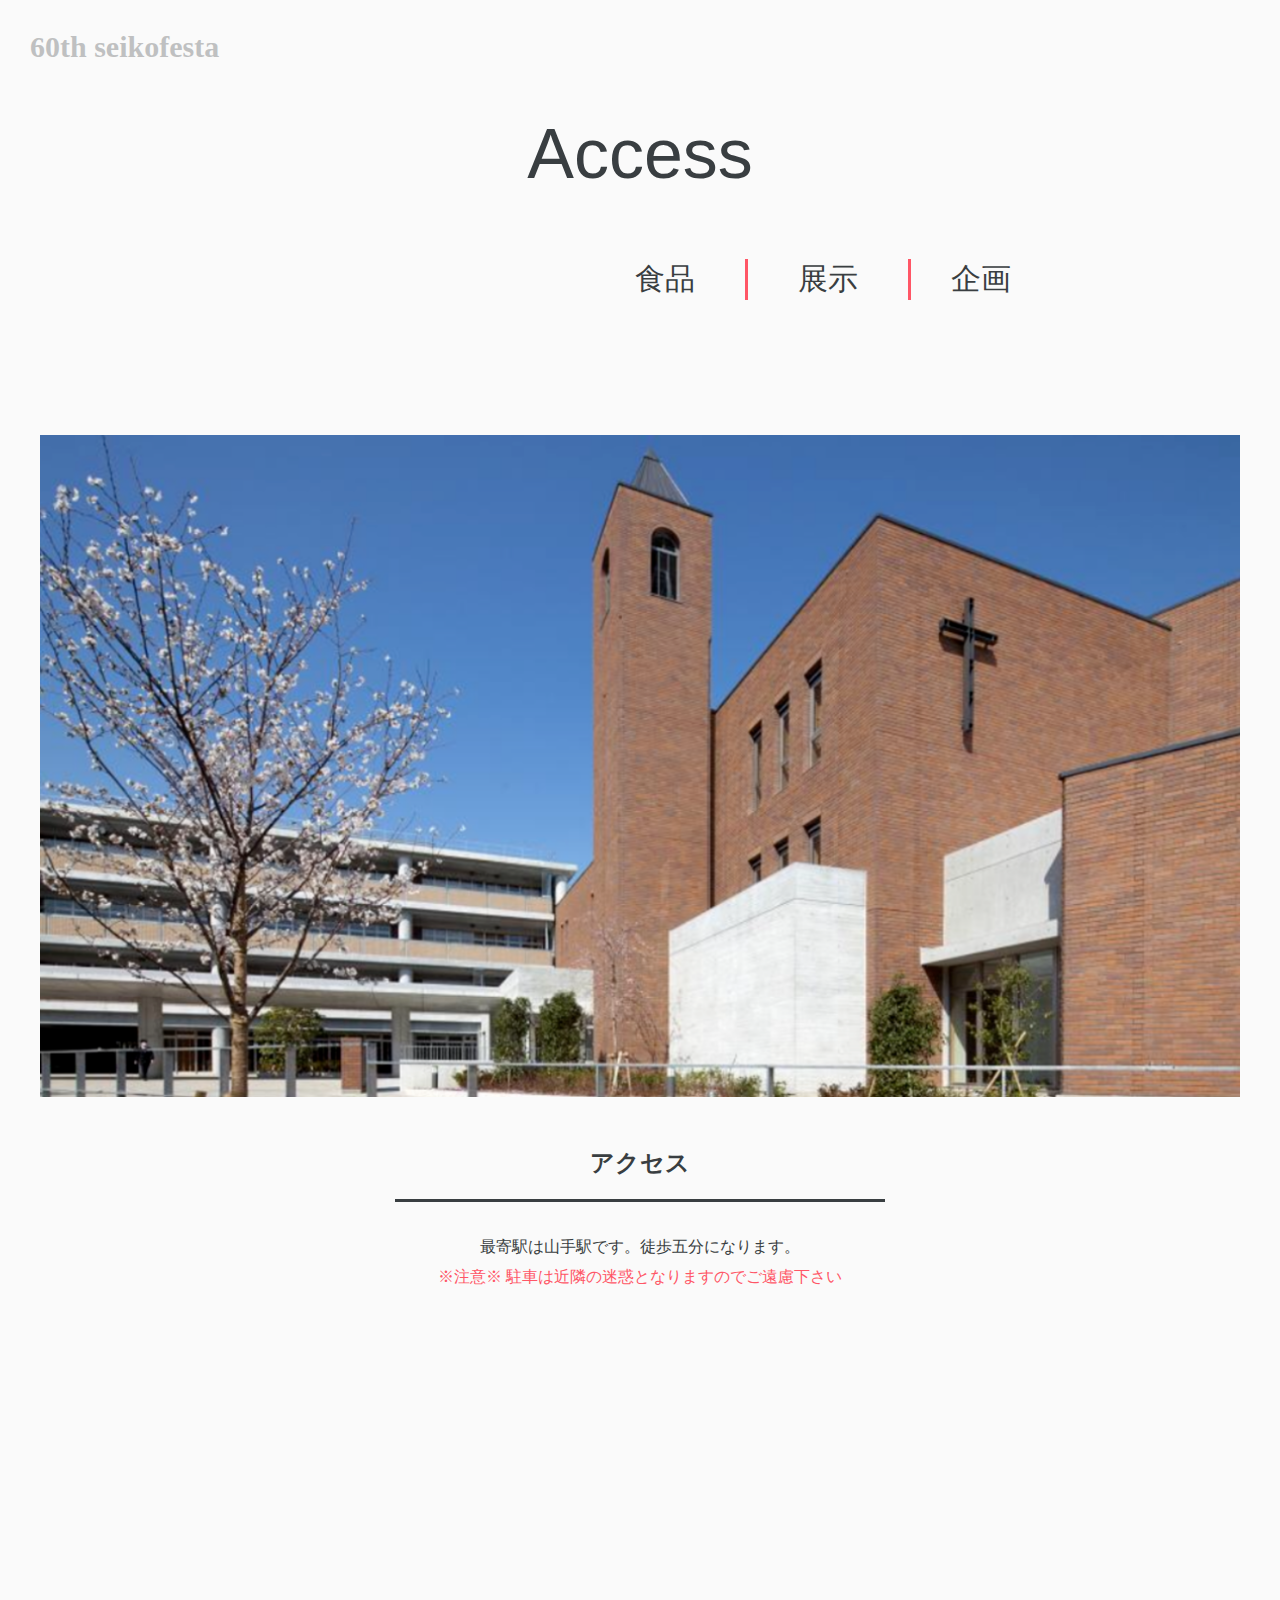
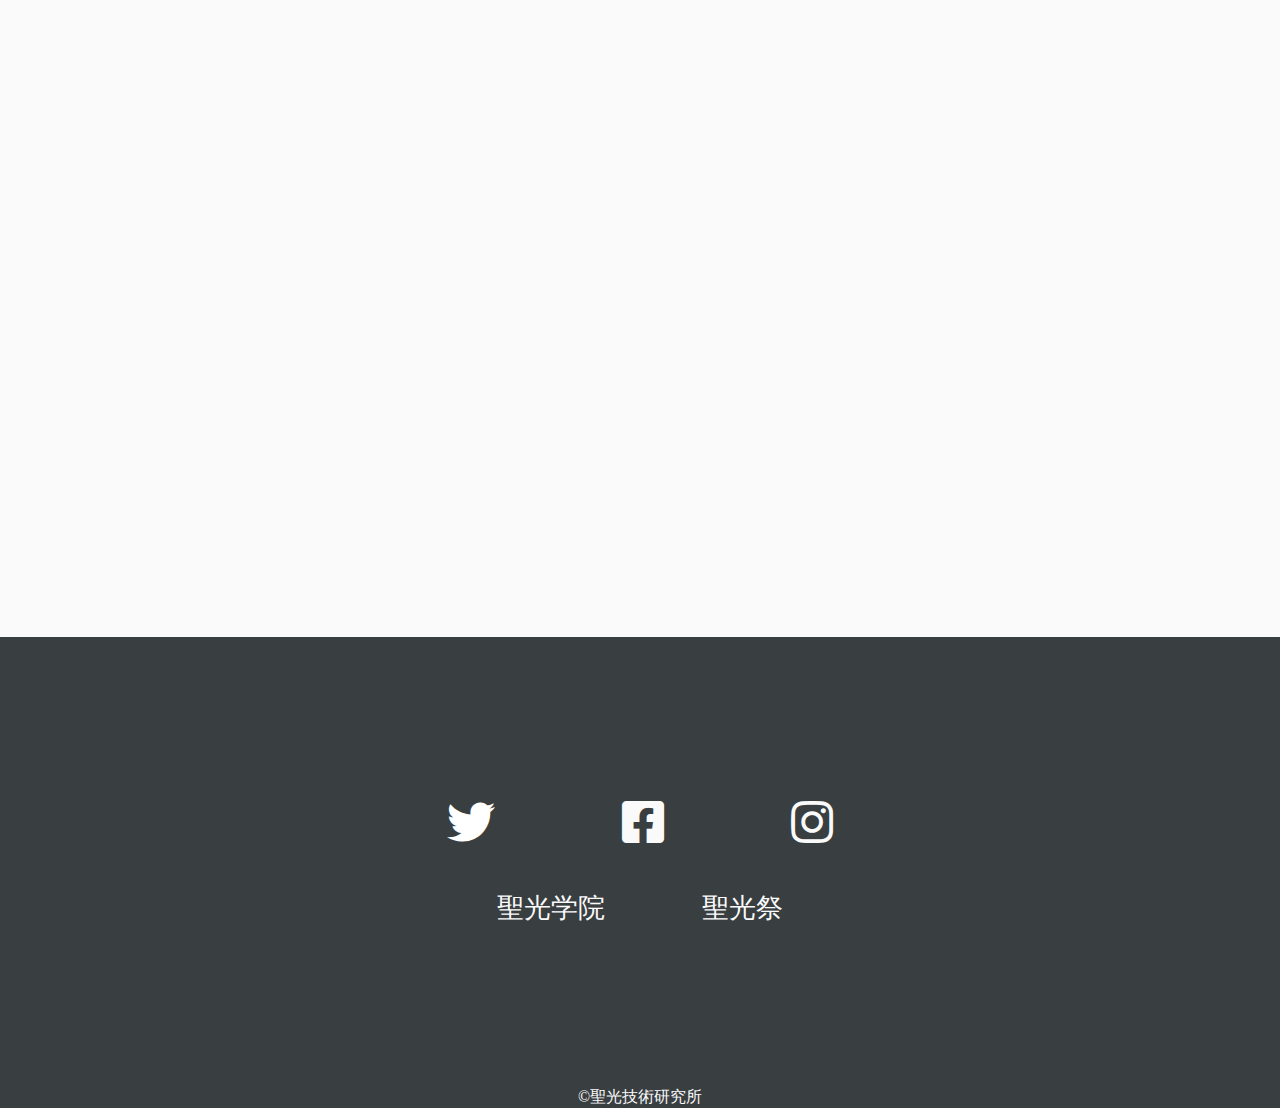
==== access.html @ 3de2e7e6 "initial commit" ====
<!DOCTYPE html>
<html lang="en">
<head>
    <meta charset="UTF-8">
    <title>seikofesta</title>
    
    <link rel="stylesheet" href="/css/access.css">
     <link href="https://use.fontawesome.com/releases/v5.6.1/css/all.css" rel="stylesheet">
     <link href="https://fonts.googleapis.com/css?family=Anton|Josefin+Sans&display=swap" rel="stylesheet">

</head>


<body>
<header>
  <a  href="index.html"> <h3>60th seikofesta</h3></a> 
  
   
    <div class="info">
       <h2 class="main_title">Access</h2>
        <nav>
            <ul>
                <li><a class="list"  href="food.html">食品</a></li>
                <li><a class="list" href="ex.html">展示</a></li>
                <li><a class="last" href="event.html">企画</a></li>
                

            </ul>
        </nav>
        <div class="image">
            <img class="school" src="img/school.png" alt="" width="1200px">
        </div>
    </div>

</header>
<div class="container">

<h2>アクセス</h2>
<div class="caption">
<p>最寄駅は山手駅です。徒歩五分になります。</p>
<p class="care">※注意※ 駐車は近隣の迷惑となりますのでご遠慮下さい</p>
 </div>
 <div class="access">
  <iframe class="map" src="https://www.google.com/maps/embed?pb=!1m14!1m8!1m3!1d6502.557358886709!2d139.643137!3d35.423126!3m2!1i1024!2i768!4f13.1!3m3!1m2!1s0x60185cd1aed46adf%3A0x98d358345f8b751a!2z5a2m5qCh5rOV5Lq66IGW44Oe44Oq44Ki5a2m5ZySIOiBluWFieWtpumZouS4reWtpuagoemrmOetieWtpuagoQ!5e0!3m2!1sja!2sjp!4v1566987151518!5m2!1sja!2sjp" width="800" height="600" frameborder="0" style="border:0;" allowfullscreen=""></iframe>
  </div>
  </div>
   <div class="lastcontent">
          
           <div class="icon">
            <a href="https://twitter.com/seikofes_60" target="_blank">
                <!--           <div class="twitter" >-->
                <i class="fab fa-twitter twitter fa-3x "></i>
                <!--           </div>-->
            </a>
            <a href="https://www.facebook.com/seikofesta/" target="_blank">
                <i class="fab fa-facebook-square facebook fa-3x"></i>
            </a>
            <a href="https://www.instagram.com/explore/tags/%E8%81%96%E5%85%89%E7%A5%AD/" target="_blank">
                <i class="fab fa-instagram instagram fa-3x "></i>
            </a>
             </div>
           <div class="link">           
            <a class="gakuin" href="http://seiko.ac.jp/">聖光学院</a>
            <a class="next" href="http://seikofesta.official.jp/2019/home.html">聖光祭</a>
            </div>
         
        </div>
        <footer>&copy;聖光技術研究所</footer>

    
</body>
</html>
---- css/access.css ----
* {
    margin: 0;
    padding: 0;
}

.main_title{
    color: #393E41;
/*
    font-family: 'Josefin Sans', sans-serif;
font-family: 'Anton', sans-serif;
*/
    font-family: halyard-display, sans-serif;
font-style: normal;
font-weight: 100;

    font-size: 70px;
    border: none;
}
h3 {
    padding: 30px;
    font-size: 30px;
    color: #393E41;
    
}
a{
text-decoration: none;
}
a:hover{
    opacity: 0.3;
    transition: 0.3s;
}
body {
    color: #393E41;
    background-color: #FAFAFA
}

h2 {
    margin: 0 auto;
    width: 50vh;
    text-align: center;
    padding: 20px;
    border-bottom: solid;
    border-bottom-width: 3px;
    
}
p{
    line-height: 30px;
    text-align: center;

}
.caption{
    overflow: hidden;
    padding-top: 30px;
}
.care{
    color: #FF5666;
}

nav {
    overflow: hidden;
    margin-top: 5vh;
  
    margin-left: 65vh;




}


li {
    list-style: none;


}

a {
    text-decoration: none;
    color: #393E41;
}

a.list {
    color: #393E41;


    float: left;
    text-decoration: none;
    padding: 0px 50px;
    font-size: 30px;
    font-family: 'Muli', sans-serif;
    border-right: solid;
    border-color: #FF5666;



}

a.list:hover {
    opacity: 0.5;
    transition: 0.1s;
}

.last {
    color: #393E41;


    float: left;
    text-decoration: none;
    padding: 0px 40px;
    font-size: 30px;
    font-family: 'Muli', sans-serif;
    border-right: none;
    border-color: #FF5666;

}

.last:hover {
    opacity: 0.5;
    transition: 0.1a;
}

.image {
    width: 100%;
}

.school {
    display: block;
    /* border-radius: 30px;*/
    margin: 0 auto;
    margin-top: 15vh;

}

.container {
    overflow: hidden;
    margin: 0 auto;
    height: 120vh;
    padding: 30px;
}

.map {
    margin: 0 auto;
    display: block;
    padding: 30px;

}
.access{
    
    
}

.lastcontent {
    height: 50vh;
/*    width: 200vh;*/
    background-color: #393E41;
    background-size: cover;
    overflow: hidden;
    color: #FAFAFA;
   
    
    text-align: center;
    display: flex;
    flex-direction: column;
    justify-content: center;
    
   
}
.icon{
    overflow: hidden;
    display: flex;
    justify-content:space-around;
    width: 40%;
    margin: 0 auto;
}



.twitter {
    background-color: #393E41;
    color: #fff;
   
    overflow: hidden;
    text-decoration: none;
}

.facebook {

    background-color: #393E41;
    color: #FAFAFA;
    background-size: cover;
    
    text-decoration: none;
}

.instagram {

    background-color: #393E41;
    background-size: cover;
    
    color: #FAFAFA;
    
    text-decoration: none;
}

.gakuin {
    text-align: center;
    
    font-size: 3vh;
    color: #FAFAFA;
    background-color: #393E41;
    float: none;
    
}
.link {
    display: flex;
   justify-content: space-around;
    margin: 0 auto;
    width: 30%;
    margin-top: 40px;
}
.next {
/*    text-align: center;*/
    font-size: 3vh;
    color: #FAFAFA;
    background-color: #393E41;
    float: none;
   
}


footer {
    text-align: center;
    color: #FAFAFA;
    background-color: #393E41;
}

.twitter {
    width: 48px;
    height: 48px;
    background-size: cover;
    overflow: hidden;
}
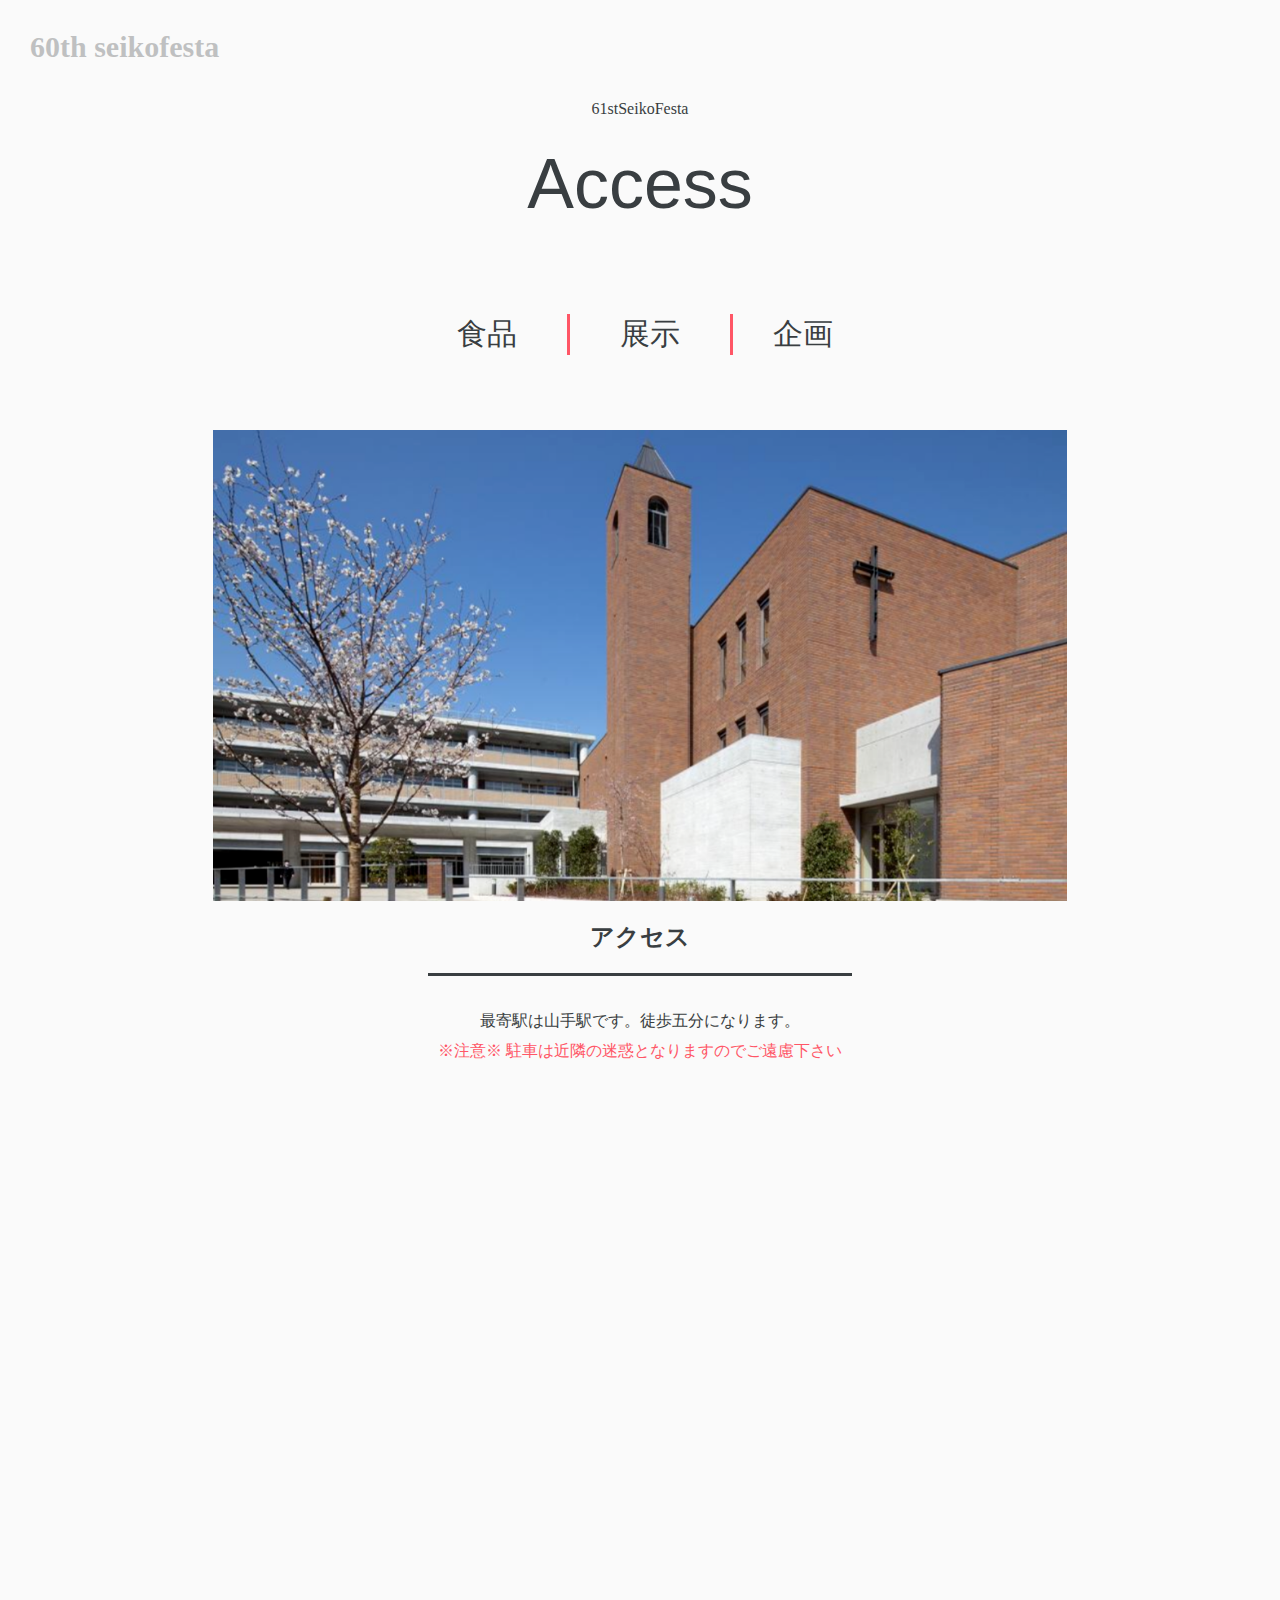
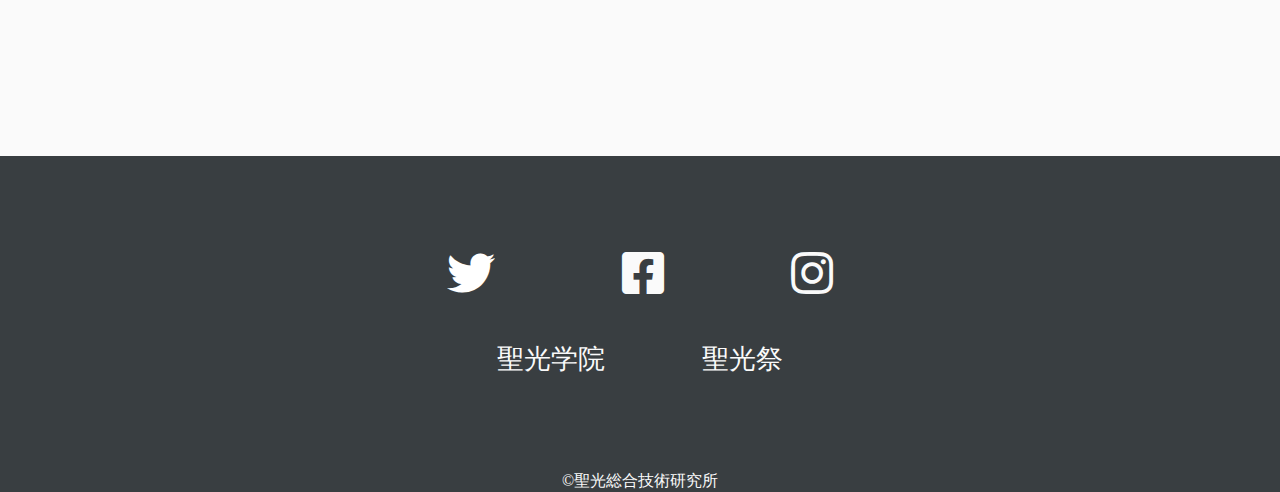
==== commit 8e2d6890: "o" ====
--- a/access.html
+++ b/access.html
@@ -3,50 +3,136 @@
 <head>
     <meta charset="UTF-8">
     <title>seikofesta</title>
-    
-    <link rel="stylesheet" href="/css/access.css">
-     <link href="https://use.fontawesome.com/releases/v5.6.1/css/all.css" rel="stylesheet">
-     <link href="https://fonts.googleapis.com/css?family=Anton|Josefin+Sans&display=swap" rel="stylesheet">
+    <meta name="viewport" content="width=device-width, initial-scale=1">
 
+    <link href="https://use.fontawesome.com/releases/v5.6.1/css/all.css" rel="stylesheet">
+    <link href="https://fonts.googleapis.com/css?family=Anton|Josefin+Sans&display=swap" rel="stylesheet">
+
+    <link rel="stylesheet" href="css/mobile_access.css" media="screen and (max-width: 1024px)">
+    <link rel="stylesheet" href="css/access.css" media="screen and (min-width: 1025px)">
 </head>
 
 
 <body>
-<header>
-  <a  href="index.html"> <h3>60th seikofesta</h3></a> 
-  
+    <header>
+
+
+        <a href="index.html">
+            <h3>60th seikofesta</h3>
+        </a>
+      
+        <div class="header-logo">
+
+        <div id="nav-drawer">
+            <input id="nav-input" type="checkbox" class="nav-unshown">
+            <label id="nav-open" for="nav-input"><span></span></label>
+            <label class="nav-unshown" id="nav-close" for="nav-input"></label>
+            <div id="nav-content">
+                <a href="index.html" class="bar_title">60th seikofesta</a>
+                <div class="link_block">
+
+                    <div id="exhbi" class="box">
+                        <p class="link_title">展示</p>
+                        <a href="ex.html" 　class="link_title">
+                            <img class="link_img" src="img/glass.png" width="120px" alt=""></a>
+
+
+                    </div>
+                    <div id="food" class="box">
+                        <p class="link_title">食品</p>
+                        <a href="food.html">
+                            <img class="link_img" src="img/folk.png" width="120px" alt=""></a>
+
+                        　　　　　　　　　　　　　　　　　
+                    </div>
+                    <div id="event" class="box">
+                        <div class="image">
+                            <a class="link_title" href="event.html">
+                                <img class="link_img" src="img/mike.png" width="120px" alt="">
+                            </a>
+                            　<p class="link_title">企画</p>
+                        </div>
+
+                    </div>
+
+                    <div id="access" class="box">
+                        <div class="image">
+                            <a class="link_title" href="access.html">
+                                <img class="link_img" src="img/train.png" width="120px" alt=""></a>
+                            　<p class="link_title">　アクセス</p>
+
+                        </div>
+
+                    </div>
+
+                </div>
+
+
+                <div class="i2">
+                    <a href="https://twitter.com/seikofes_60" target="_blank">
+                        <!--           <div class="twitter" >-->
+                        <i class="fab fa-twitter twitter2 fa-3x "></i>
+                        <!--           </div>-->
+                    </a>
+                    <a href="https://www.facebook.com/seikofesta/" target="_blank">
+                        <i class="fab fa-facebook-square facebook2 fa-3x"></i>
+                    </a>
+                    <a href="https://www.instagram.com/explore/tags/%E8%81%96%E5%85%89%E7%A5%AD/" target="_blank">
+                        <i class="fab fa-instagram instagram2 fa-3x "></i>
+                    </a>
+                </div>
+
+            </div>
+        </div>
+        <p>61stSeikoFesta</p>
+        </div>
+
+
+
+
+
+
+
+
+        <h2 class="main_title">Access</h2>
+
+        <div class="info">
+            <nav>
+                <ul>
+                    <li><a class="list" href="food.html">食品</a></li>
+                    <li><a class="list" href="ex.html">展示</a></li>
+                    <li><a class="last" href="event.html">企画</a></li>
+
+
+                </ul>
+            </nav>
+            
+        </div>
+
+    </header>
+    
    
-    <div class="info">
-       <h2 class="main_title">Access</h2>
-        <nav>
-            <ul>
-                <li><a class="list"  href="food.html">食品</a></li>
-                <li><a class="list" href="ex.html">展示</a></li>
-                <li><a class="last" href="event.html">企画</a></li>
-                
+    <div class="container">
+        <img width="70%" class="school" src="img/school.png" alt="">
+        <h2 class="access_name">アクセス</h2>
+        
+        <img class="school_mobile" src="img/school.png" alt="" width="300px">
+        <div class="caption">
+            <p>最寄駅は山手駅です。徒歩五分になります。</p>
+            <p class="care">※注意※ 駐車は近隣の迷惑となりますのでご遠慮下さい</p>
+        </div>
+        <div class="access">
+            <iframe class="map" src="https://www.google.com/maps/embed?pb=!1m14!1m8!1m3!1d6502.557358886709!2d139.643137!3d35.423126!3m2!1i1024!2i768!4f13.1!3m3!1m2!1s0x60185cd1aed46adf%3A0x98d358345f8b751a!2z5a2m5qCh5rOV5Lq66IGW44Oe44Oq44Ki5a2m5ZySIOiBluWFieWtpumZouS4reWtpuagoemrmOetieWtpuagoQ!5e0!3m2!1sja!2sjp!4v1566987151518!5m2!1sja!2sjp" width="800" height="600" frameborder="0" style="border:0;" allowfullscreen=""></iframe>
+        </div>
 
-            </ul>
-        </nav>
-        <div class="image">
-            <img class="school" src="img/school.png" alt="" width="1200px">
+
+        <div class="access_mobile">
+            <iframe class="map" src="https://www.google.com/maps/embed?pb=!1m14!1m8!1m3!1d6502.557358886709!2d139.643137!3d35.423126!3m2!1i1024!2i768!4f13.1!3m3!1m2!1s0x60185cd1aed46adf%3A0x98d358345f8b751a!2z5a2m5qCh5rOV5Lq66IGW44Oe44Oq44Ki5a2m5ZySIOiBluWFieWtpumZouS4reWtpuagoemrmOetieWtpuagoQ!5e0!3m2!1sja!2sjp!4v1566987151518!5m2!1sja!2sjp" width="360" height="270" frameborder="0" style="border:0;" allowfullscreen=""></iframe>
         </div>
     </div>
+    <div class="lastcontent">
 
-</header>
-<div class="container">
-
-<h2>アクセス</h2>
-<div class="caption">
-<p>最寄駅は山手駅です。徒歩五分になります。</p>
-<p class="care">※注意※ 駐車は近隣の迷惑となりますのでご遠慮下さい</p>
- </div>
- <div class="access">
-  <iframe class="map" src="https://www.google.com/maps/embed?pb=!1m14!1m8!1m3!1d6502.557358886709!2d139.643137!3d35.423126!3m2!1i1024!2i768!4f13.1!3m3!1m2!1s0x60185cd1aed46adf%3A0x98d358345f8b751a!2z5a2m5qCh5rOV5Lq66IGW44Oe44Oq44Ki5a2m5ZySIOiBluWFieWtpumZouS4reWtpuagoemrmOetieWtpuagoQ!5e0!3m2!1sja!2sjp!4v1566987151518!5m2!1sja!2sjp" width="800" height="600" frameborder="0" style="border:0;" allowfullscreen=""></iframe>
-  </div>
-  </div>
-   <div class="lastcontent">
-          
-           <div class="icon">
+        <div class="icon">
             <a href="https://twitter.com/seikofes_60" target="_blank">
                 <!--           <div class="twitter" >-->
                 <i class="fab fa-twitter twitter fa-3x "></i>
@@ -58,15 +144,15 @@
             <a href="https://www.instagram.com/explore/tags/%E8%81%96%E5%85%89%E7%A5%AD/" target="_blank">
                 <i class="fab fa-instagram instagram fa-3x "></i>
             </a>
-             </div>
-           <div class="link">           
+        </div>
+        <div class="link">
             <a class="gakuin" href="http://seiko.ac.jp/">聖光学院</a>
             <a class="next" href="http://seikofesta.official.jp/2019/home.html">聖光祭</a>
-            </div>
-         
         </div>
-        <footer>&copy;聖光技術研究所</footer>
 
-    
+    </div>
+    <footer>&copy;聖光総合技術研究所</footer>
+
+
 </body>
 </html>--- a/css/mobile_access.css
+++ b/css/mobile_access.css
@@ -0,0 +1,517 @@
+* {
+    margin: 0;
+    padding: 0;
+}
+
+html {
+    width: 100vw;
+}
+
+.main_title {
+    color: #393E41;
+    display: none;
+    /*
+    font-family: 'Josefin Sans', sans-serif;
+font-family: 'Anton', sans-serif;
+*/
+    font-family: halyard-display, sans-serif;
+    font-style: normal;
+    font-weight: 100;
+
+    font-size: 70px;
+    border: none;
+}
+
+h3 {
+    padding: 30px;
+
+    font-size: 30px;
+    color: #393E41;
+    
+    display: none;
+
+}
+
+a {
+    text-decoration: none;
+}
+
+a:hover {
+    opacity: 0.3;
+    transition: 0.3s;
+}
+
+body {
+    color: #393E41;
+    background-color: #FAFAFA
+}
+
+h2 {
+    margin: 0 auto;
+    width: 30vw;
+    text-align: center;
+    padding: 20px;
+    border-bottom: solid;
+    border-bottom-width: 3px;
+
+}
+.header-logo{
+    
+width: 90vw;
+    height: 5vh;
+    background: #ffff;
+    display: flex;
+    justify-content: center;
+    align-items: center;
+    border-radius: 10px;
+    position: absolute;
+    position: fixed;
+    color: #393E41;
+    z-index: 99;
+  
+    
+   
+}
+
+
+
+p {
+    line-height: 30px;
+    text-align: center;
+
+}
+
+.caption {
+    overflow: hidden;
+    padding-top: 30px;
+    
+    padding: 20px;
+}
+
+.care {
+    color: #FF5666;
+}
+
+.access_name{
+
+margin-top: 70px;
+}
+
+nav {
+    overflow: hidden;
+
+
+
+
+
+
+}
+
+
+ul {
+    display: flex;
+    justify-content: center;
+    align-items: center;
+    margin-top: 30px;
+
+
+}
+
+li {
+    list-style: none;
+
+
+}
+
+a {
+    text-decoration: none;
+    color: #393E41;
+}
+
+a.list {
+    color: #393E41;
+
+
+    float: left;
+    text-decoration: none;
+    padding: 0px 50px;
+    font-size: 30px;
+    font-family: 'Muli', sans-serif;
+    border-right: solid;
+    border-color: #FF5666;
+
+
+
+}
+
+a.list:hover {
+    opacity: 0.5;
+    transition: 0.1s;
+}
+
+.last {
+    color: #393E41;
+
+
+    float: left;
+    text-decoration: none;
+    padding: 0px 40px;
+    font-size: 30px;
+    font-family: 'Muli', sans-serif;
+    border-right: none;
+    border-color: #FF5666;
+
+}
+
+.last:hover {
+    opacity: 0.5;
+    transition: 0.1a;
+}
+
+.image {
+    width: 100%;
+}
+
+.info {
+    margin: 0 auto;
+    display: none;
+}
+
+.school{
+display: none;
+}
+.school_mobile {
+    display: block;
+    /* border-radius: 30px;*/
+    margin: 0 auto;
+    margin-top: 20px;
+   
+}
+
+.container {
+    overflow: hidden;
+    margin: 0 auto;
+   
+}
+
+.map {
+    margin: 0 auto;
+    display: block;
+    margin-bottom: 10vh;
+
+}
+
+.access {
+  display: none;
+    
+}
+.access_mobile{
+display: block;
+    
+    
+}
+.lastcontent {
+    
+    /*    width: 200vh;*/
+    background-color: #393E41;
+    background-size: cover;
+    overflow: hidden;
+    color: #FAFAFA;
+
+    padding: 20px;
+    height: 28vh;
+
+   
+
+}
+
+.icon {
+    overflow: hidden;
+    display: flex;
+    justify-content: space-around;
+    
+    margin-top: 40px;
+
+
+}
+
+
+
+
+.gakuin {
+    text-align: center;
+    font-size: 13px;
+    color: #FAFAFA;
+    background-color: #393E41;
+    float: none;
+
+}
+
+.next {
+    text-align: center;
+    font-size: 13px;
+    color: #FAFAFA;
+    background-color: #393E41;
+    float: none;
+
+
+}
+.twitter {
+    background-color: #393E41;
+    color: #fff;
+
+    overflow: hidden;
+    text-decoration: none;
+}
+
+.facebook {
+
+    background-color: #393E41;
+    color: #FAFAFA;
+    background-size: cover;
+
+    text-decoration: none;
+}
+
+.instagram {
+
+    background-color: #393E41;
+    background-size: cover;
+
+    color: #FAFAFA;
+
+    text-decoration: none;
+}
+
+
+
+
+.gakuin {
+    text-align: center;
+    font-size: 25px;
+    color: #FAFAFA;
+    background-color: #393E41;
+    float: none;
+
+}
+
+.next {
+    text-align: center;
+    font-size: 25px;
+    color: #FAFAFA;
+    background-color: #393E41;
+    float: none;
+
+
+}
+
+.link {
+    display: flex;
+    justify-content: space-around;
+    
+
+    margin-top: 40px;
+}
+
+
+
+footer {
+    text-align: center;
+    color: #FAFAFA;
+    background-color: #393E41;
+}
+
+.twitter {
+    width: 48px;
+    height: 48px;
+    background-size: cover;
+    overflow: hidden;
+}
+
+#nav-drawer {
+    position: relative;
+}
+
+/*チェックボックス等は非表示に*/
+.nav-unshown {
+    display: none;
+}
+
+/*アイコンのスペース*/
+#nav-open {
+    display: inline-block;
+    
+    position: fixed;
+     z-index: 99;
+   
+    width: 30px;
+    height: 22px;
+    vertical-align: middle;
+}
+
+/*ハンバーガーアイコンをCSSだけで表現*/
+#nav-open span,
+#nav-open span:before,
+#nav-open span:after {
+    position: absolute;
+    height: 3px;
+    /*線の太さ*/
+    width: 25px;
+    /*長さ*/
+    border-radius: 3px;
+    background: #555;
+    display: block;
+    content: '';
+    cursor: pointer;
+    
+}
+
+#nav-open span:before {
+    bottom: -8px;
+}
+
+#nav-open span:after {
+    bottom: -16px;
+}
+
+/*閉じる用の薄黒カバー*/
+#nav-close {
+    display: none;
+    /*はじめは隠しておく*/
+    position: fixed;
+    z-index: 99;
+    top: 0;
+    /*全体に広がるように*/
+    left: 0;
+    width: 100%;
+    height: 100%;
+    background: black;
+    opacity: 0;
+    transition: .3s ease-in-out;
+}
+
+#link {
+    display: none;
+}
+
+/*中身*/
+#nav-content {
+    overflow: auto;
+    position: fixed;
+    top: 0;
+    left: 0;
+    z-index: 9999;
+    /*最前面に*/
+    width: 90%;
+    /*右側に隙間を作る（閉じるカバーを表示）*/
+    max-width: 330px;
+    /*最大幅（調整してください）*/
+    height: 100%;
+    background: #fff;
+    /*背景色*/
+    transition: .3s ease-in-out;
+    /*滑らかに表示*/
+    -webkit-transform: translateX(-105%);
+    transform: translateX(-105%);
+    /*左に隠しておく*/
+    background: #fafafa;
+}
+
+/*チェックが入ったらもろもろ表示*/
+#nav-input:checked ~ #nav-close {
+    display: block;
+    /*カバーを表示*/
+    opacity: .5;
+}
+
+#nav-input:checked ~ #nav-content {
+    -webkit-transform: translateX(0%);
+    transform: translateX(0%);
+    /*中身を表示（右へスライド）*/
+    box-shadow: 6px 0 25px rgba(0, 0, 0, .15);
+
+
+
+}
+
+.box {
+    display: inline-block;
+
+    padding: 10px;
+    width: 140px;
+    height: 200px;
+    
+
+
+
+    
+    
+}
+.link_img{
+display: block;
+    margin:  0 auto;
+}
+
+.bar_title {
+    text-align: center;
+    font-size: 50px;
+    
+
+}
+
+.link_block {
+
+    margin: 0 auto;
+    display: flex;
+    justify-content: center;
+    align-items: center;
+
+    flex-wrap: wrap;
+    
+    margin-top: 40px;
+
+
+}
+
+#event {
+    
+    border-right: dashed 2px #ff5566;
+}
+
+
+
+#food {
+    border-bottom: dashed 2px #ff5566;
+
+}
+
+#exhbi {
+    border-bottom: dashed 2px #ff5566;
+    border-right: dashed 2px #ff5566;
+}
+
+.bar_title{
+text-align: center;
+    font-size: 25px;
+    margin: 48px;
+    
+}
+
+.link_title{
+font-size: 20px;
+    padding: 15px;
+    text-align: center;
+    color: #393E41;
+}
+
+.i2{
+background: #fafafa;
+    display: flex;
+    justify-content: space-around;
+    margin :43px
+    width: 30%;
+    margin-top: 40px;
+    
+    margin: 40px;
+}
+
--- a/css/access.css
+++ b/css/access.css
@@ -3,32 +3,38 @@
     padding: 0;
 }
 
-.main_title{
-    color: #393E41;
-/*
+.main_title {
+    color: #393E41;
+    /*
     font-family: 'Josefin Sans', sans-serif;
 font-family: 'Anton', sans-serif;
 */
     font-family: halyard-display, sans-serif;
-font-style: normal;
-font-weight: 100;
+    font-style: normal;
+    font-weight: 100;
 
     font-size: 70px;
     border: none;
 }
+
 h3 {
     padding: 30px;
     font-size: 30px;
     color: #393E41;
-    
-}
-a{
-text-decoration: none;
-}
-a:hover{
+
+}
+.access_mobile{
+display: none;
+}
+a {
+    text-decoration: none;
+}
+
+a:hover {
     opacity: 0.3;
     transition: 0.3s;
 }
+
 body {
     color: #393E41;
     background-color: #FAFAFA
@@ -36,38 +42,50 @@
 
 h2 {
     margin: 0 auto;
-    width: 50vh;
+    width: 30vw;
     text-align: center;
     padding: 20px;
     border-bottom: solid;
     border-bottom-width: 3px;
+
+}
+
+p {
+    line-height: 30px;
+    text-align: center;
+
+}
+
+.caption {
+    overflow: hidden;
+    padding-top: 30px;
+}
+
+.care {
+    color: #FF5666;
+}
+
+nav {
+    overflow: hidden;
+    display: flex;
+    justify-content: center
+
+
+
+
+}
+ul {
     
-}
-p{
-    line-height: 30px;
-    text-align: center;
-
-}
-.caption{
-    overflow: hidden;
-    padding-top: 30px;
-}
-.care{
-    color: #FF5666;
-}
-
-nav {
-    overflow: hidden;
-    margin-top: 5vh;
-  
-    margin-left: 65vh;
-
-
-
-
-}
-
-
+    
+    margin-top: 70px;
+    display: flex;
+    justify-content: center;
+}
+
+#nav-drawer{
+
+display: none;
+}
 li {
     list-style: none;
 
@@ -127,14 +145,18 @@
     display: block;
     /* border-radius: 30px;*/
     margin: 0 auto;
-    margin-top: 15vh;
-
+    margin-top: 5vh;
+
+}
+
+.school_mobile{
+display: none;
 }
 
 .container {
     overflow: hidden;
     margin: 0 auto;
-    height: 120vh;
+   
     padding: 30px;
 }
 
@@ -144,31 +166,30 @@
     padding: 30px;
 
 }
-.access{
-    
-    
-}
+
+.access {}
 
 .lastcontent {
-    height: 50vh;
-/*    width: 200vh;*/
-    background-color: #393E41;
-    background-size: cover;
-    overflow: hidden;
-    color: #FAFAFA;
-   
-    
+    height: 35vh;
+    /*    width: 200vh;*/
+    background-color: #393E41;
+    background-size: cover;
+    overflow: hidden;
+    color: #FAFAFA;
+
+
     text-align: center;
     display: flex;
     flex-direction: column;
     justify-content: center;
-    
-   
-}
-.icon{
-    overflow: hidden;
-    display: flex;
-    justify-content:space-around;
+
+
+}
+
+.icon {
+    overflow: hidden;
+    display: flex;
+    justify-content: space-around;
     width: 40%;
     margin: 0 auto;
 }
@@ -178,7 +199,7 @@
 .twitter {
     background-color: #393E41;
     color: #fff;
-   
+
     overflow: hidden;
     text-decoration: none;
 }
@@ -188,7 +209,7 @@
     background-color: #393E41;
     color: #FAFAFA;
     background-size: cover;
-    
+
     text-decoration: none;
 }
 
@@ -196,35 +217,37 @@
 
     background-color: #393E41;
     background-size: cover;
-    
-    color: #FAFAFA;
-    
+
+    color: #FAFAFA;
+
     text-decoration: none;
 }
 
 .gakuin {
     text-align: center;
-    
+
     font-size: 3vh;
     color: #FAFAFA;
     background-color: #393E41;
     float: none;
-    
-}
+
+}
+
 .link {
     display: flex;
-   justify-content: space-around;
+    justify-content: space-around;
     margin: 0 auto;
     width: 30%;
     margin-top: 40px;
 }
+
 .next {
-/*    text-align: center;*/
+    /*    text-align: center;*/
     font-size: 3vh;
     color: #FAFAFA;
     background-color: #393E41;
     float: none;
-   
+
 }
 
 
@@ -239,4 +262,8 @@
     height: 48px;
     background-size: cover;
     overflow: hidden;
-}+}
+
+access_mobile{
+display: none;
+}
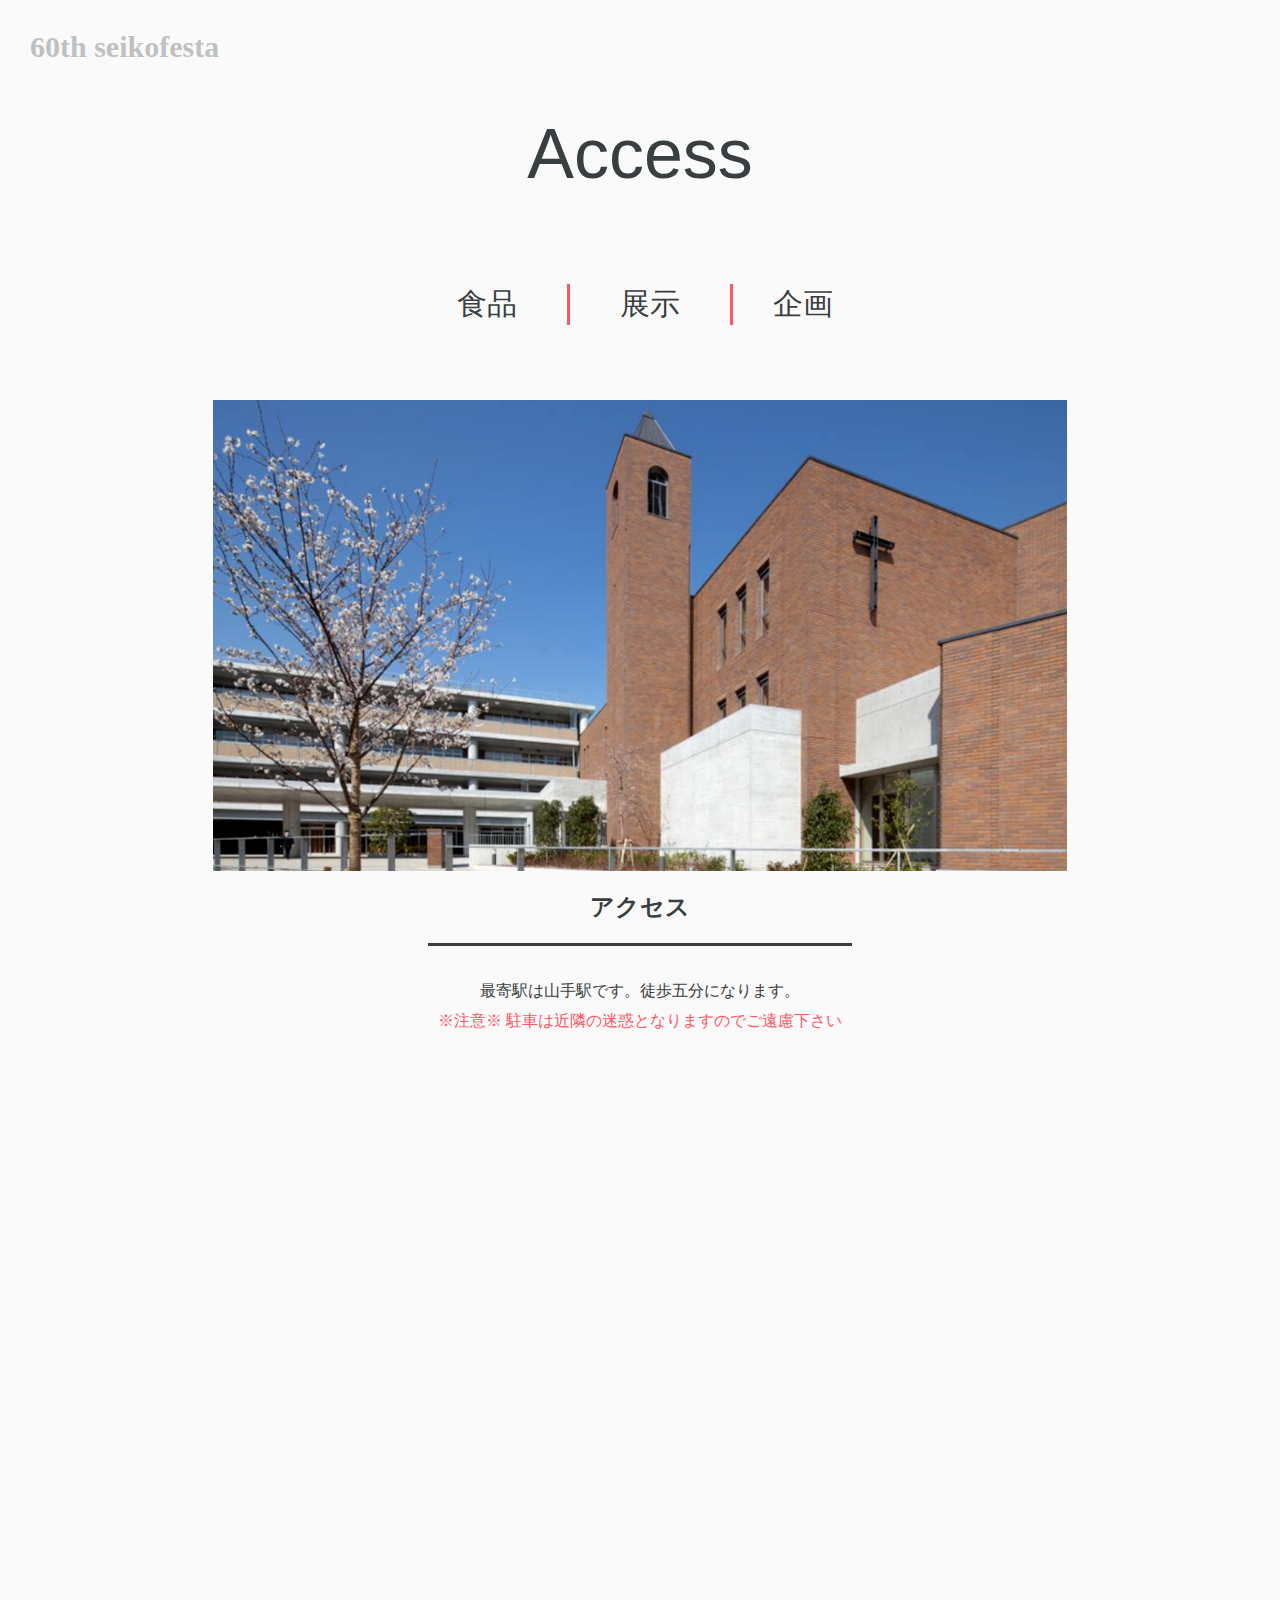
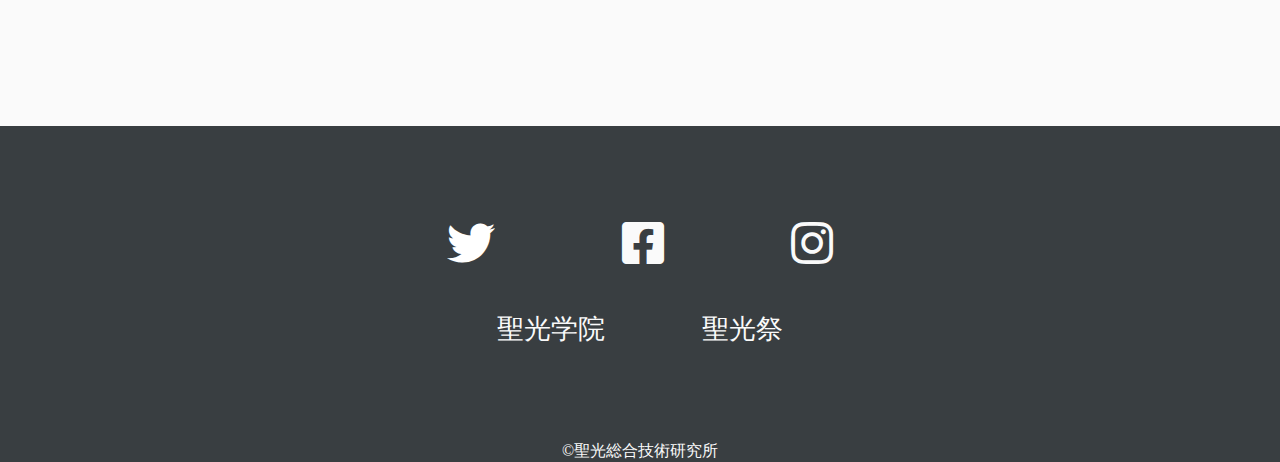
==== commit 48a86dfd: "n" ====
--- a/access.html
+++ b/access.html
@@ -28,7 +28,7 @@
             <label id="nav-open" for="nav-input"><span></span></label>
             <label class="nav-unshown" id="nav-close" for="nav-input"></label>
             <div id="nav-content">
-                <a href="index.html" class="bar_title">60th seikofesta</a>
+                <a href="index.html" class="bar_title">61st SeikoFesta</a>
                 <div class="link_block">
 
                     <div id="exhbi" class="box">
@@ -84,7 +84,7 @@
 
             </div>
         </div>
-        <p>61stSeikoFesta</p>
+        <p class="mobile_main_title">61stSeikoFesta</p>
         </div>
 
 
--- a/css/mobile_access.css
+++ b/css/mobile_access.css
@@ -5,6 +5,9 @@
 
 html {
     width: 100vw;
+}
+body{
+padding-top: 5vh;
 }
 
 .main_title {
@@ -43,7 +46,9 @@
 
 body {
     color: #393E41;
-    background-color: #FAFAFA
+    background-color: #FAFAFA;
+   
+    
 }
 
 h2 {
@@ -54,6 +59,11 @@
     border-bottom: solid;
     border-bottom-width: 3px;
 
+}
+
+header{
+display: flex;
+    justify-content: center;
 }
 .header-logo{
     
@@ -68,6 +78,8 @@
     position: fixed;
     color: #393E41;
     z-index: 99;
+    
+    padding: 5px;
   
     
    
@@ -343,7 +355,10 @@
     
     position: fixed;
      z-index: 99;
-   
+    position:relative;
+     
+     left: -12vw;
+    width: 30px;
     width: 30px;
     height: 22px;
     vertical-align: middle;
@@ -359,7 +374,7 @@
     width: 25px;
     /*長さ*/
     border-radius: 3px;
-    background: #555;
+    background:#FF5666 ;
     display: block;
     content: '';
     cursor: pointer;
--- a/css/access.css
+++ b/css/access.css
@@ -29,7 +29,9 @@
 a {
     text-decoration: none;
 }
-
+.mobile_main_title{
+display: none;
+}
 a:hover {
     opacity: 0.3;
     transition: 0.3s;
